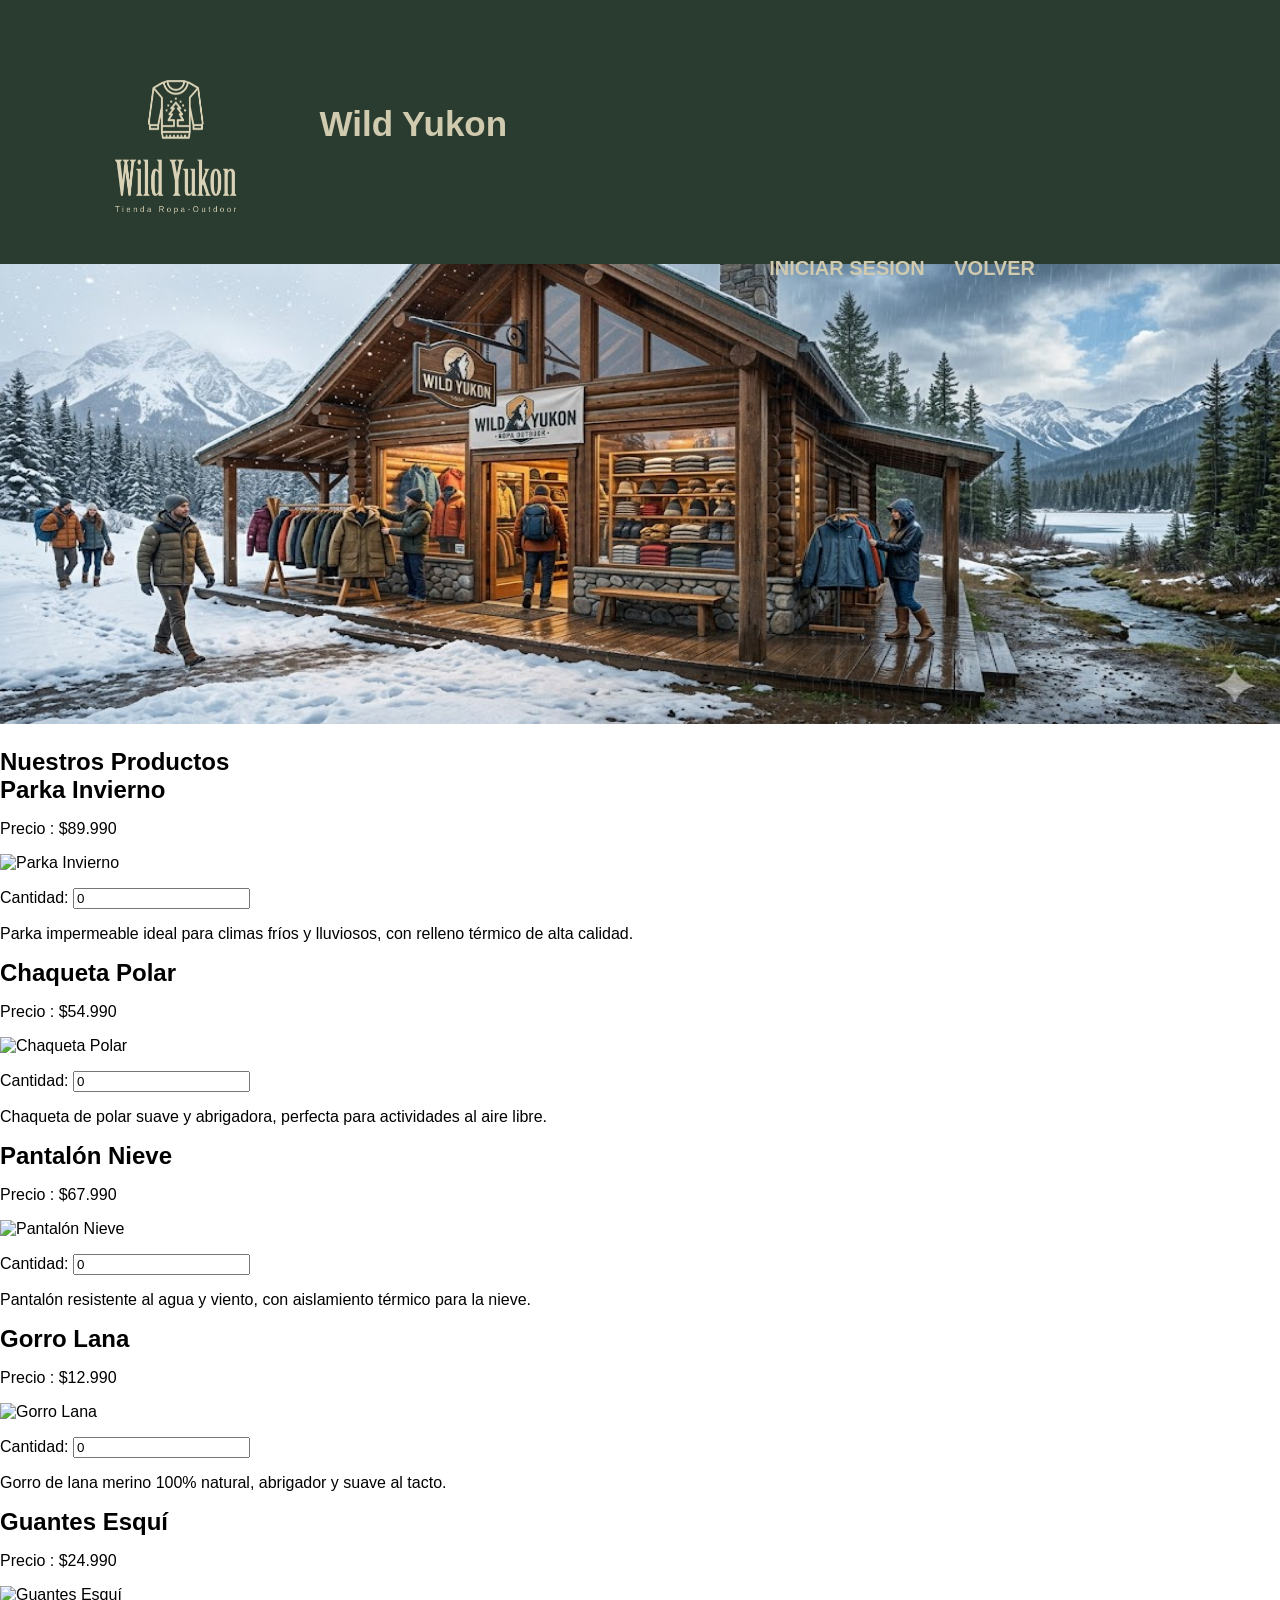
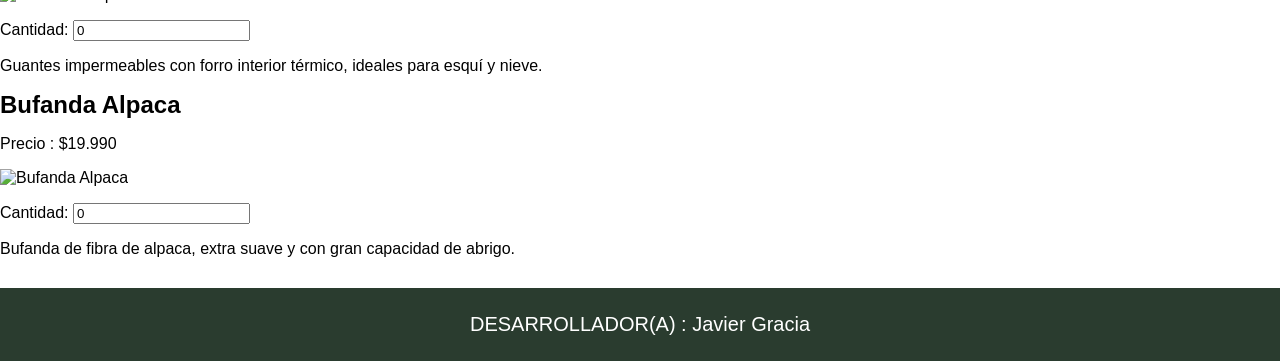
==== galeria.html @ e664ed13 "se creo nuevo archivo para los productos de la tienda" ====
<!DOCTYPE html>
<html lang="es">

<head>
    <meta charset="UTF-8">
    <meta name="viewport" content="width=device-width, initial-scale=1.0">
    <title>Galería - Wild Yukon</title>
    <!-- aca dejo los estilos de index para mantener igual el footer y la imagen principal, ademas del header, asi no hago las mismas lineas de estilos en el archivo de galeria -->
    <link rel="stylesheet" href="style.css">
    <link rel="stylesheet" href="galeria.css">
</head>

<body>

    <header>
        <img src="imagenes/Captura de pantalla 2026-03-28 204415.png" alt="Logo Wild Yukon" />
        <h1 class="nombre-empresa">Wild Yukon</h1>
        <nav>
            <ul>
                <li><a href="login.html">INICIAR SESION</a></li>
                <li><a href="index.html">VOLVER</a></li>
            </ul>
        </nav>
    </header>

    <main>

        <article class="imagen-principal">
            <img src="imagenes/f9d70c66-4ee3-43b0-b8ae-3499593c4069.jpg" alt="Wild Yukon" />
        </article>

        <section class="galeria-contenedor">

            <h1>Nuestros Productos</h1>

          
            <article class="producto">
                <h2 class="producto-nombre">Parka Invierno</h2>
                <p class="producto-precio">Precio : $89.990</p>
                <img src="imagenes-galeria/Captura de pantalla 2026-03-29 000238.png" alt="Parka Invierno" />
                <p>Cantidad: <input type="number" min="0" value="0" /></p>
                <p class="producto-descripcion">Parka impermeable ideal para climas fríos y lluviosos, con relleno térmico de alta calidad.</p>
            </article>

         
            <article class="producto">
                <h2 class="producto-nombre">Chaqueta Polar</h2>
                <p class="producto-precio">Precio : $54.990</p>
                <img src="imagenes-galeria/Captura de pantalla 2026-03-29 000320.png" alt="Chaqueta Polar" />
                <p>Cantidad: <input type="number" min="0" value="0" /></p>
                <p class="producto-descripcion">Chaqueta de polar suave y abrigadora, perfecta para actividades al aire libre.</p>
            </article>

     
            <article class="producto">
                <h2 class="producto-nombre">Pantalón Nieve</h2>
                <p class="producto-precio">Precio : $67.990</p>
                <img src="imagenes-galeria/Captura de pantalla 2026-03-29 000341.png" alt="Pantalón Nieve" />
                <p>Cantidad: <input type="number" min="0" value="0" /></p>
                <p class="producto-descripcion">Pantalón resistente al agua y viento, con aislamiento térmico para la nieve.</p>
            </article>

          
            <article class="producto">
                <h2 class="producto-nombre">Gorro Lana</h2>
                <p class="producto-precio">Precio : $12.990</p>
                <img src="imagenes-galeria/Captura de pantalla 2026-03-29 000401.png" alt="Gorro Lana" />
                <p>Cantidad: <input type="number" min="0" value="0" /></p>
                <p class="producto-descripcion">Gorro de lana merino 100% natural, abrigador y suave al tacto.</p>
            </article>

           
            <article class="producto">
                <h2 class="producto-nombre">Guantes Esquí</h2>
                <p class="producto-precio">Precio : $24.990</p>
                <img src="imagenes-galeria/Captura de pantalla 2026-03-29 000428.png" alt="Guantes Esquí" />
                <p>Cantidad: <input type="number" min="0" value="0" /></p>
                <p class="producto-descripcion">Guantes impermeables con forro interior térmico, ideales para esquí y nieve.</p>
            </article>

           
            <article class="producto">
                <h2 class="producto-nombre">Bufanda Alpaca</h2>
                <p class="producto-precio">Precio : $19.990</p>
                <img src="imagenes-galeria/Captura de pantalla 2026-03-29 000448.png" alt="Bufanda Alpaca" />
                <p>Cantidad: <input type="number" min="0" value="0" /></p>
                <p class="producto-descripcion">Bufanda de fibra de alpaca, extra suave y con gran capacidad de abrigo.</p>
            </article>

        </section>

        <footer>
            DESARROLLADOR(A) : <span>Javier Gracia</span>
        </footer>

    </main>

</body>

</html>
---- style.css ----
html,body,h1,h2,ul,li,a,figure {
     margin: 0;
     padding: 0;
     font-family: Calibri, Arial, Helvetica, sans-serif;
 }

header {
  background-color: #2A3C2F;
    padding-left: 50px;
    padding-right: 50px;
    padding-top: 7px;
    padding-bottom: 7px;
    height: 250px;
    position: relative;
}
header img {
    width: 250px;
    height: 250px;
    display: inline-block;
    vertical-align: middle;
}

.nombre-empresa {
    color: #D0CAAF;
    font-size: 35px;
    font-weight: bold;
    padding-left: 15px;
    display: inline;
}

nav {
    display: inline-block;
    vertical-align: middle;
    width: 1000px;
    text-align: right;
}

nav ul li {
    display: inline;
}

nav ul li a {
    text-decoration: none;
    font-size: 20px;
    color: #D0CAAF;
    font-weight: bold;
    padding-left: 10px;
    padding-right: 15px;
}

nav ul li a:hover {
    color: #ffffff;
}

 /* mi imagen principal*/
 .imagen-principal {
     margin-bottom: 20px;
 }


 .imagen-principal img {
     width: 100%;
     height: 460px;
 }


 .seccion-info {
     margin-top: 50px;
     margin-bottom: 20px;
     margin-left: 30px;
     margin-right: 30px;
     padding: 30px;
 }


 .imagen-gerente {
     width: 230px;
     height: 230px;
     margin-right: 50px;
 }

 .datos-empresa {
      display: inline-block;
 }

 .datos-empresa p {
     font-size: 18px;
     font-weight: bold;
 }

 .datos-empresa p span {
     font-weight: normal;
 }

 .seccion-imagen-rep {
     margin-top: 20px;
 }


 .imagen-tienda {
     width: 100%;
     height: 320px;
 }

 footer {
     background-color: #2A3C2F;
     color: #ffffff;
     text-align: center;
     font-size: 20px;
     padding-top: 25px;
     padding-bottom: 25px;
     margin-top: 30px;
 }

@media screen and (max-width: 650px) {

    header {
        height: auto;
        padding-left: 10px;
        padding-right: 10px;
        text-align: center;
    }

    header img {
        width: 150px;
        height: 150px;
        display: block;
        margin-left: auto;
        margin-right: auto;
    }

    .nombre-empresa {
        display: block;
        text-align: center;
        padding-left: 0;
        font-size: 25px;
    }

    nav {
        display: block;
        width: auto;       
        text-align: center;
    }

    .imagen-principal img {
        height: 200px;
    }

    .seccion-info {
 
        padding: 10px;
    }

    .imagen-gerente {
        display: block;
        margin-left: auto;
        margin-right: auto;
        width: 150px;
        height: 150px;
    }

    .datos-empresa {
        display: block;
        margin-top: 15px;
    }

    .datos-empresa p {
        font-size: 15px;
        margin-bottom: 15px;
    }

    .seccion-imagen-rep {
        margin-left: 0;    
        margin-right: 0;   
        padding: 10px;
    }

    .imagen-tienda {
        height: 180px;
    }

}
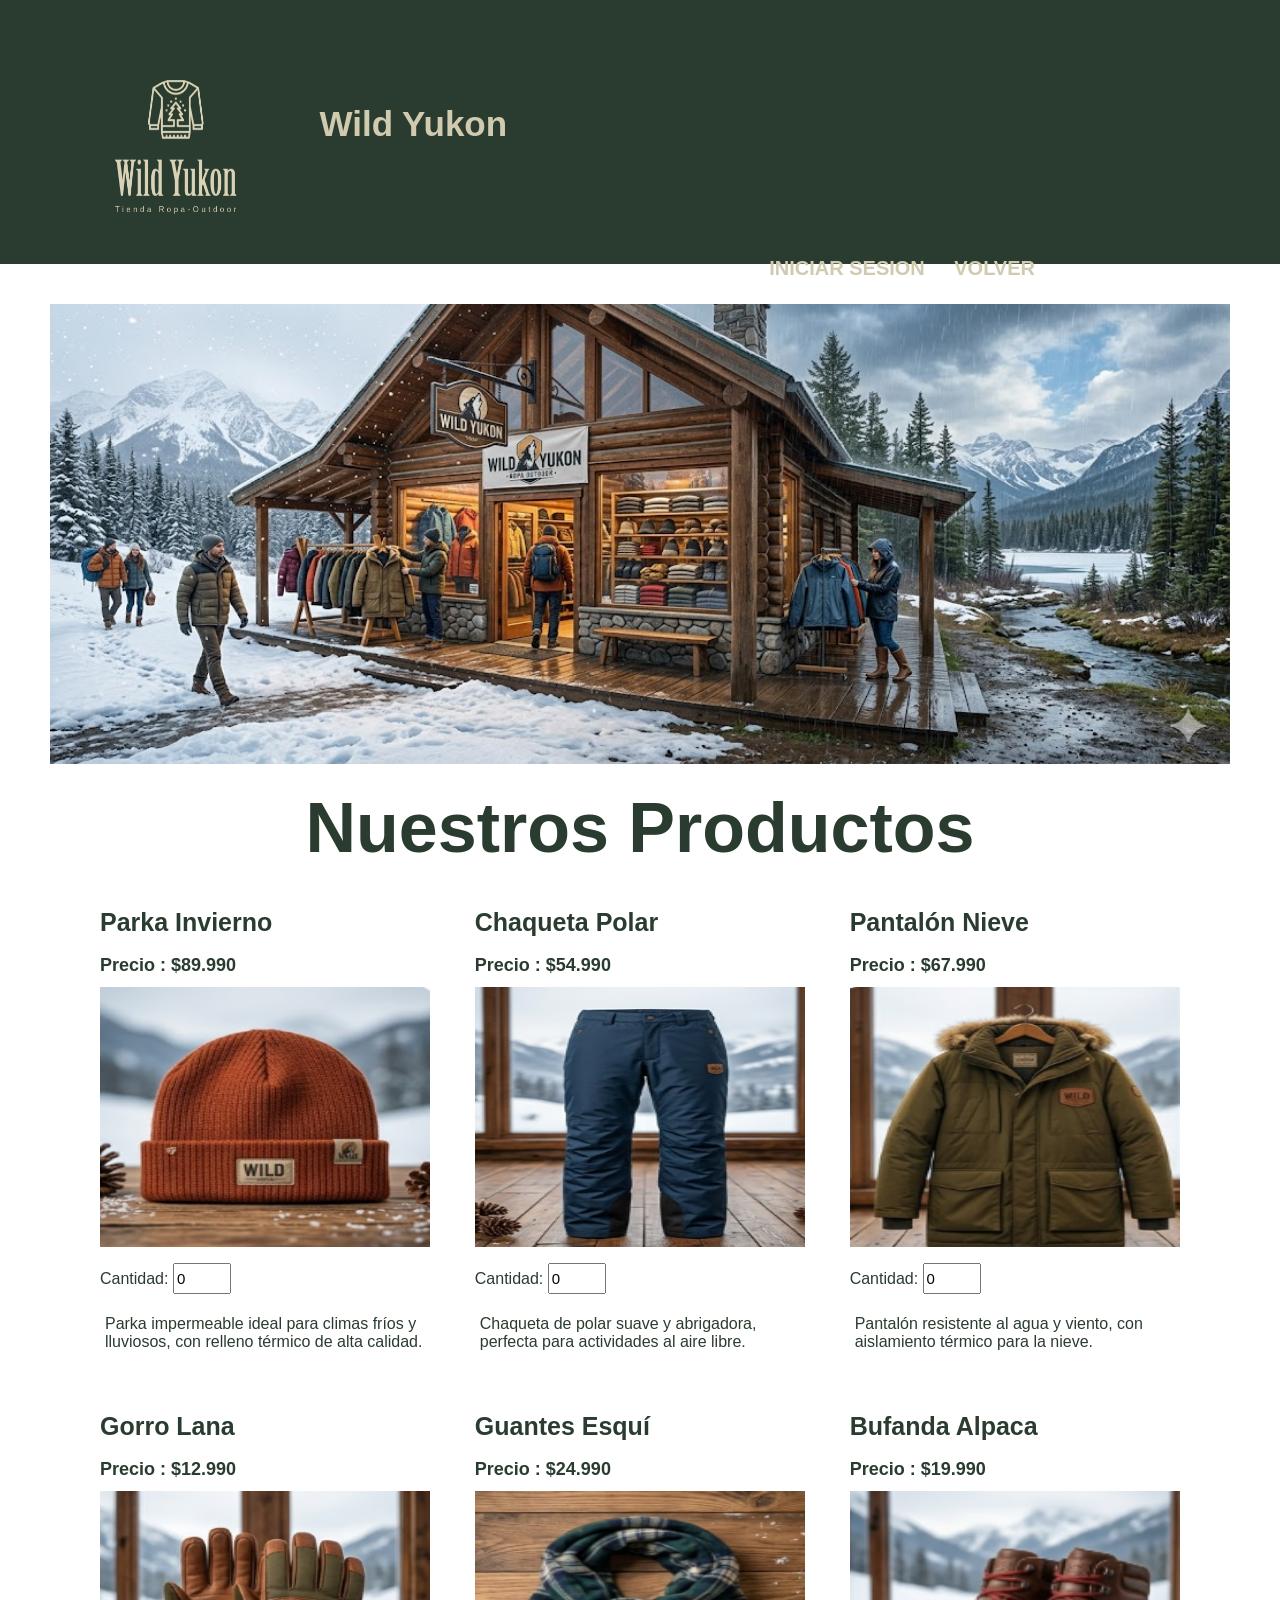
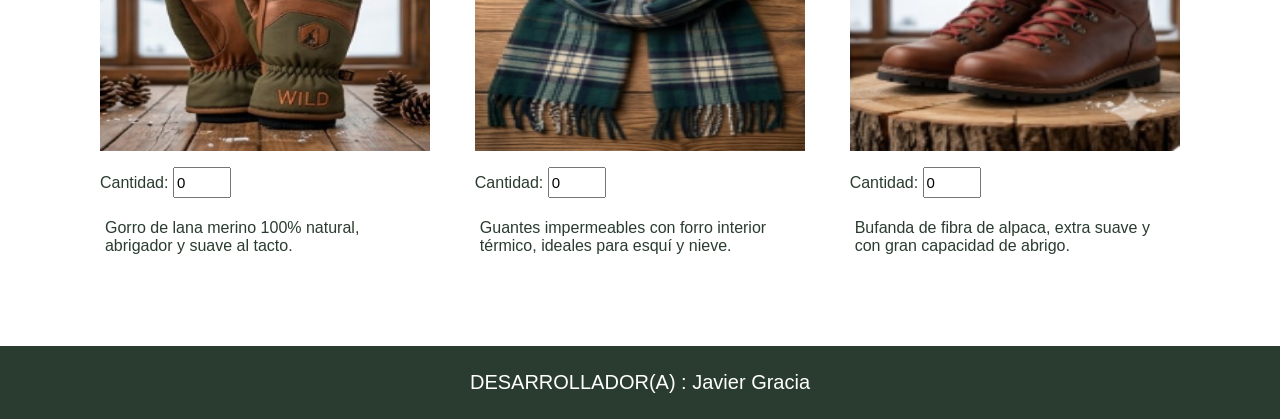
==== commit 54f89a94: "cambio section por article y retiro footer del main" ====
--- a/galeria.html
+++ b/galeria.html
@@ -24,43 +24,46 @@
     </header>
 
     <main>
+        <article class="galeria-contenedor">
 
-        <article class="imagen-principal">
-            <img src="imagenes/f9d70c66-4ee3-43b0-b8ae-3499593c4069.jpg" alt="Wild Yukon" />
-        </article>
+            <article class="imagen-principal">
+                <img src="imagenes/f9d70c66-4ee3-43b0-b8ae-3499593c4069.jpg" alt="Wild Yukon" />
+            </article>
 
-        <section class="galeria-contenedor">
 
             <h1>Nuestros Productos</h1>
 
-          
+
             <article class="producto">
                 <h2 class="producto-nombre">Parka Invierno</h2>
                 <p class="producto-precio">Precio : $89.990</p>
                 <img src="imagenes-galeria/Captura de pantalla 2026-03-29 000238.png" alt="Parka Invierno" />
                 <p>Cantidad: <input type="number" min="0" value="0" /></p>
-                <p class="producto-descripcion">Parka impermeable ideal para climas fríos y lluviosos, con relleno térmico de alta calidad.</p>
+                <p class="producto-descripcion">Parka impermeable ideal para climas fríos y lluviosos, con relleno
+                    térmico de alta calidad.</p>
             </article>
 
-         
+
             <article class="producto">
                 <h2 class="producto-nombre">Chaqueta Polar</h2>
                 <p class="producto-precio">Precio : $54.990</p>
                 <img src="imagenes-galeria/Captura de pantalla 2026-03-29 000320.png" alt="Chaqueta Polar" />
                 <p>Cantidad: <input type="number" min="0" value="0" /></p>
-                <p class="producto-descripcion">Chaqueta de polar suave y abrigadora, perfecta para actividades al aire libre.</p>
+                <p class="producto-descripcion">Chaqueta de polar suave y abrigadora, perfecta para actividades al aire
+                    libre.</p>
             </article>
 
-     
+
             <article class="producto">
                 <h2 class="producto-nombre">Pantalón Nieve</h2>
                 <p class="producto-precio">Precio : $67.990</p>
                 <img src="imagenes-galeria/Captura de pantalla 2026-03-29 000341.png" alt="Pantalón Nieve" />
                 <p>Cantidad: <input type="number" min="0" value="0" /></p>
-                <p class="producto-descripcion">Pantalón resistente al agua y viento, con aislamiento térmico para la nieve.</p>
+                <p class="producto-descripcion">Pantalón resistente al agua y viento, con aislamiento térmico para la
+                    nieve.</p>
             </article>
 
-          
+
             <article class="producto">
                 <h2 class="producto-nombre">Gorro Lana</h2>
                 <p class="producto-precio">Precio : $12.990</p>
@@ -69,31 +72,33 @@
                 <p class="producto-descripcion">Gorro de lana merino 100% natural, abrigador y suave al tacto.</p>
             </article>
 
-           
+
             <article class="producto">
                 <h2 class="producto-nombre">Guantes Esquí</h2>
                 <p class="producto-precio">Precio : $24.990</p>
                 <img src="imagenes-galeria/Captura de pantalla 2026-03-29 000428.png" alt="Guantes Esquí" />
                 <p>Cantidad: <input type="number" min="0" value="0" /></p>
-                <p class="producto-descripcion">Guantes impermeables con forro interior térmico, ideales para esquí y nieve.</p>
+                <p class="producto-descripcion">Guantes impermeables con forro interior térmico, ideales para esquí y
+                    nieve.</p>
             </article>
 
-           
+
             <article class="producto">
                 <h2 class="producto-nombre">Bufanda Alpaca</h2>
                 <p class="producto-precio">Precio : $19.990</p>
                 <img src="imagenes-galeria/Captura de pantalla 2026-03-29 000448.png" alt="Bufanda Alpaca" />
                 <p>Cantidad: <input type="number" min="0" value="0" /></p>
-                <p class="producto-descripcion">Bufanda de fibra de alpaca, extra suave y con gran capacidad de abrigo.</p>
+                <p class="producto-descripcion">Bufanda de fibra de alpaca, extra suave y con gran capacidad de abrigo.
+                </p>
             </article>
 
-        </section>
 
-        <footer>
-            DESARROLLADOR(A) : <span>Javier Gracia</span>
-        </footer>
+        </article>
+    </main>
 
-    </main>
+    <footer>
+        DESARROLLADOR(A) : <span>Javier Gracia</span>
+    </footer>
 
 </body>
 
--- a/galeria.css
+++ b/galeria.css
@@ -0,0 +1,85 @@
+
+.galeria-contenedor {
+   
+    margin-top: 20px;
+    margin-bottom: 20px;
+    margin-left: 30px;
+    margin-right: 30px;
+    padding: 20px;
+    text-align: center;
+}
+
+.galeria-contenedor h1 {
+    font-size: 70px;
+    margin-bottom: 20px;
+    color: #2A3C2F;
+}
+
+
+.producto {
+    display: inline-block;
+    width: 28%;
+    margin: 10px;
+    padding: 10px;
+    text-align: left;
+    color: #2A3C2F;
+}
+
+.producto img {
+    width: 100%;
+    height: 260px;
+    display: block;
+    margin-top: 11px;
+    margin-bottom: 5px;
+}
+
+.producto h2 {
+    font-size: 25px;
+    font-weight: bold;
+    margin-bottom: 5px;
+}
+
+.producto-precio {
+    font-size: 18px;
+    font-weight: bold;
+    margin-bottom: 5px;
+}
+
+.producto-descripcion {
+    font-size: 16px;
+    margin-top: 8px;
+    padding: 5px;
+}
+
+.producto input {
+    width: 50px;
+    height: 25px;
+    font-size: 15px;
+}
+
+
+@media screen and (max-width: 650px) {
+
+    .galeria-contenedor {
+        margin-left: 0;
+        margin-right: 0;
+        padding: 10px;
+    }
+
+    .galeria-contenedor h1 {
+        font-size: 22px;
+    }
+
+    .producto {
+        display: block;
+        width: 90%;
+        margin-left: auto;
+        margin-right: auto;
+        margin-bottom: 15px;
+    }
+
+    .producto img {
+        height: 200px;
+    }
+
+}
